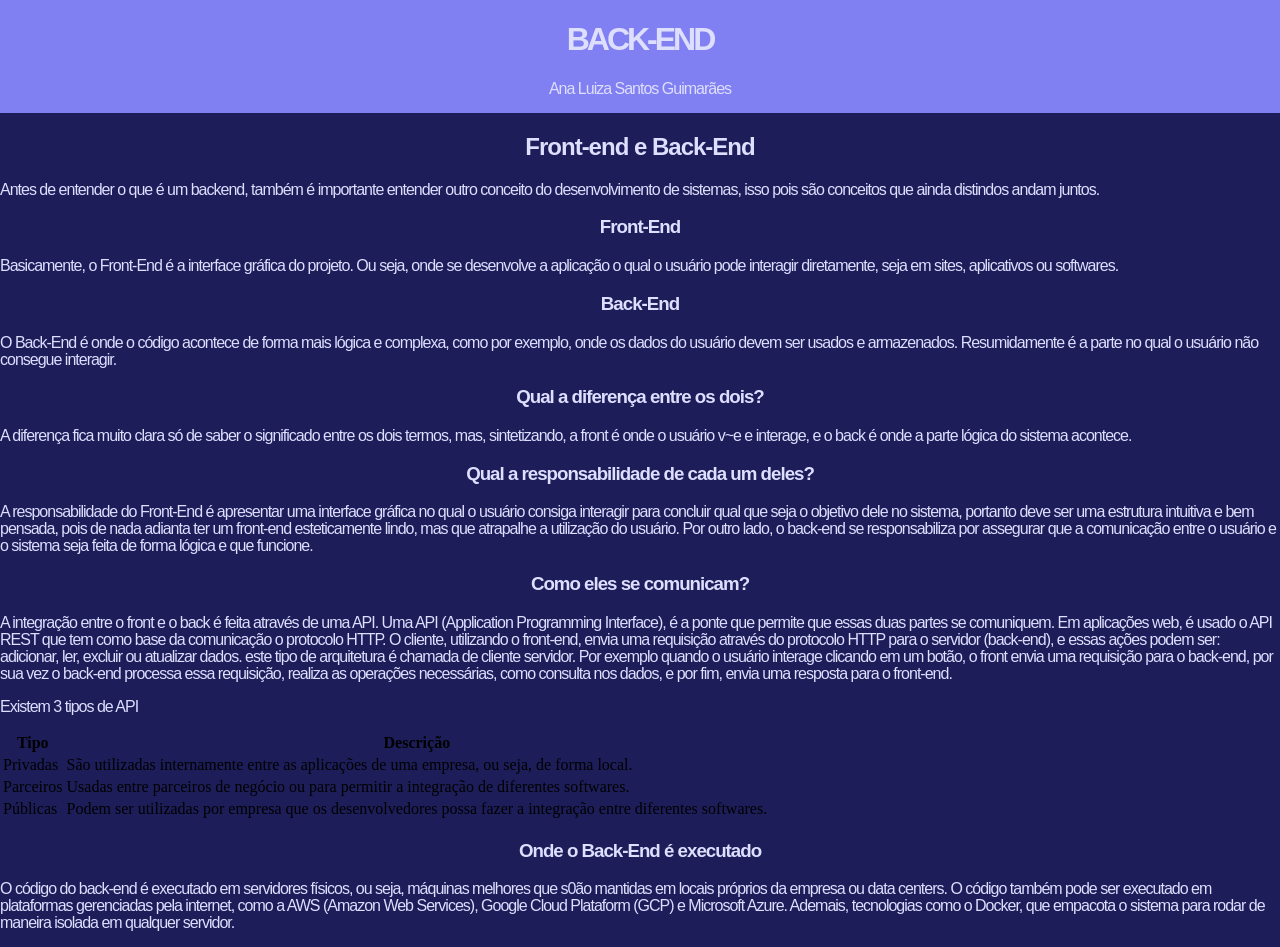
==== index.html @ e8435a9a "ativiadade começada" ====
<!DOCTYPE html>
<html lang="pt-br">
<head>
    <meta charset="UTF-8">
    <meta name="viewport" content="width=device-width, initial-scale=1.0">
    <title>Back-End</title>
    <link rel="stylesheet" href="./css/style.css">

</head>
<body>
    <header>
        <h1>BACK-END</h1>
        <P>Ana Luiza Santos Guimarães</P>
    </header>
    <main>
        <h2>Front-end e Back-End</h2>

        <p>Antes de entender o que é um backend, também é importante entender outro conceito do desenvolvimento de sistemas, isso pois são conceitos que ainda distindos andam juntos.</p>

        <h3>Front-End</h3>

        <p>Basicamente, o Front-End é a interface gráfica do projeto. Ou seja, onde se desenvolve a aplicação o qual o usuário pode interagir diretamente, seja em sites, aplicativos ou softwares.</p>
        <h3>Back-End</h3>

        
        <p>O Back-End é onde o código acontece de forma mais lógica e complexa, como por exemplo, onde os dados do usuário devem ser usados e armazenados. Resumidamente é a parte no qual o usuário não consegue interagir.</p>
        <h3>Qual a diferença entre os dois?</h3>

        <p>
            A diferença fica muito clara só de saber o significado entre os dois termos, mas, sintetizando, a front é onde o usuário v~e e interage, e o back é onde a parte lógica do sistema acontece.
        </p>

        <h3>Qual a responsabilidade de cada um deles?</h3>

        <p>
            A responsabilidade do Front-End é apresentar uma interface gráfica no qual o usuário consiga interagir para concluir qual que seja o objetivo dele no sistema, portanto deve ser uma estrutura intuitiva e bem pensada, pois de nada adianta ter um front-end esteticamente lindo, mas que atrapalhe a utilização do usuário.
            Por outro lado, o back-end se responsabiliza por assegurar que a comunicação entre o usuário e o sistema seja feita de forma lógica e que funcione.
        </p>

        <h3>Como eles se comunicam?</h3>
        <p>	A integração entre o front e o back é feita através de uma API. Uma API (Application Programming Interface), é a ponte que permite que essas duas partes se comuniquem.
        Em aplicações web, é usado o API REST que tem como base da comunicação o protocolo HTTP.
        O cliente, utilizando o front-end, envia uma requisição através do protocolo HTTP  para o servidor (back-end), e essas ações podem ser: adicionar, ler, excluir ou atualizar dados. este tipo de arquitetura é chamada de cliente servidor.
        Por exemplo quando o usuário interage clicando em um botão, o front envia uma requisição para o back-end, por sua vez o back-end processa essa requisição, realiza as operações necessárias, como consulta nos dados, e por fim, envia uma resposta para o front-end.
    </p>

    <p>Existem 3 tipos de API</p>
    <table> 
        <thead> 
            <tr>
            <th>Tipo</th> 
            <th>Descrição</th> 
            </tr>
        </thead> 
        <tbody> 
            <tr>
            <td>Privadas</td>
            <td>São utilizadas internamente entre as aplicações de uma empresa, ou seja, de forma local.</td>
            </tr>
            <tr>
                <td>Parceiros</td>
                <td>Usadas entre parceiros de negócio ou para permitir a integração de diferentes softwares.</td>
            </tr>
            <tr>
                <td>Públicas</td>
                <td>Podem ser utilizadas por empresa que os desenvolvedores possa fazer a integração entre diferentes softwares.</td>
            </tr>
        </tbody> 
        </table>

        <h3>Onde o Back-End é executado</h3>
        <p>O código do back-end é executado em servidores físicos, ou seja, máquinas melhores que s0ão mantidas em locais próprios da empresa ou data centers.
        O código também pode ser executado em plataformas gerenciadas pela internet, como a AWS (Amazon Web Services), Google Cloud Plataform (GCP) e Microsoft Azure.
        Ademais, tecnologias como o Docker, que empacota o sistema para rodar de maneira isolada em qualquer servidor.
        </p>
    </main>
    <footer>
    </footer>
</body>
</html>
---- css/style.css ----
body {
    background-color: #1D1D59;
    margin: 0;
    padding: 0;
    display: flex;
    flex-direction: column;
}

h1 {
    color: #DEDEFF;
    font-family:'Gill Sans', 'Gill Sans MT', Calibri, 'Trebuchet MS', sans-serif;
    letter-spacing: -3px;
}

h2 {
    color: #DEDEFF;
    font-family: 'Gill Sans', 'Gill Sans MT', Calibri, 'Trebuchet MS', sans-serif;
    letter-spacing: -1px;
    text-align: center;
}

h3 {
    color: #DEDEFF;
    font-family: 'Gill Sans', 'Gill Sans MT', Calibri, 'Trebuchet MS', sans-serif;
    letter-spacing: -1px;
    text-align: center;
}

p {
    color: #DEDEFF;
    font-family:'Trebuchet MS', 'Lucida Sans Unicode', 'Lucida Grande', 'Lucida Sans', Arial, sans-serif;
    letter-spacing: -1px;
    line-height: 17px;
}

header {
    background-color: #8080F2;
    text-align: center;
}
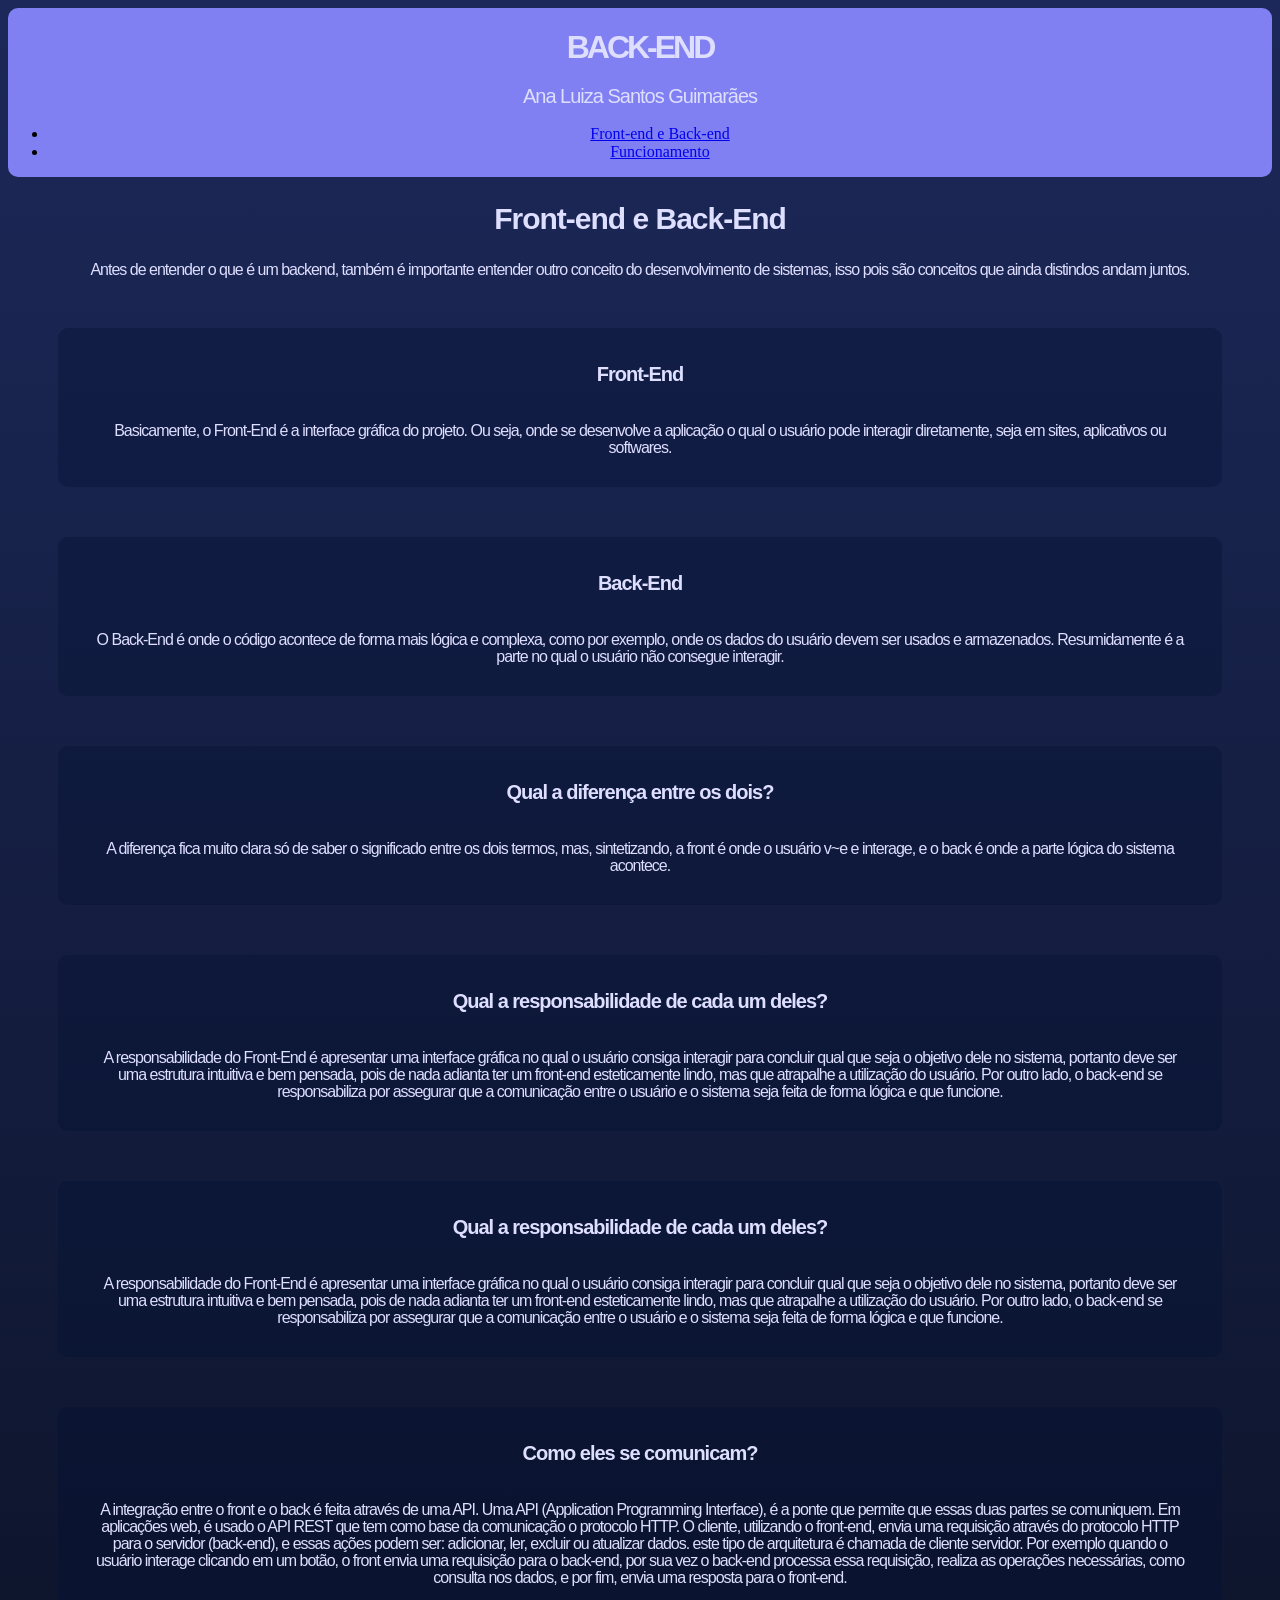
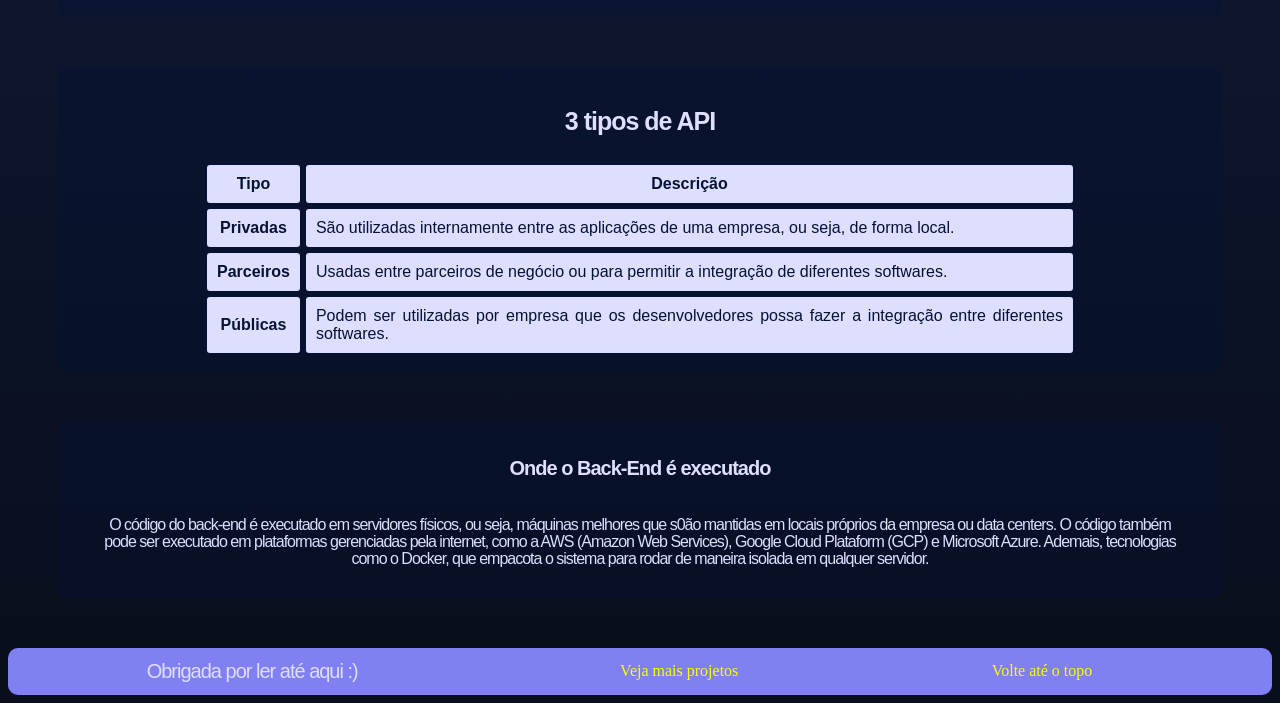
==== commit 96be90d4: "meio site" ====
--- a/index.html
+++ b/index.html
@@ -7,74 +7,113 @@
     <link rel="stylesheet" href="./css/style.css">
 
 </head>
-<body>
+<body id="topo">
     <header>
         <h1>BACK-END</h1>
         <P>Ana Luiza Santos Guimarães</P>
+        <nav>
+            <ul>
+                <li><a href="./index.html">Front-end e Back-end</a></li>
+                <li><a href="./funcionamento.html">Funcionamento</a></li>
+            </ul>
+        </nav>
     </header>
     <main>
         <h2>Front-end e Back-End</h2>
 
         <p>Antes de entender o que é um backend, também é importante entender outro conceito do desenvolvimento de sistemas, isso pois são conceitos que ainda distindos andam juntos.</p>
 
-        <h3>Front-End</h3>
+        <section class="card">
 
-        <p>Basicamente, o Front-End é a interface gráfica do projeto. Ou seja, onde se desenvolve a aplicação o qual o usuário pode interagir diretamente, seja em sites, aplicativos ou softwares.</p>
-        <h3>Back-End</h3>
+            <h3>Front-End</h3>
+    
+            <p>Basicamente, o Front-End é a interface gráfica do projeto. Ou seja, onde se desenvolve a aplicação o qual o usuário pode interagir diretamente, seja em sites, aplicativos ou softwares.</p>
 
+        </section>
+
+        <section class="card">
+            <h3>Back-End</h3>
+    
+            <p>O Back-End é onde o código acontece de forma mais lógica e complexa, como por exemplo, onde os dados do usuário devem ser usados e armazenados. Resumidamente é a parte no qual o usuário não consegue interagir.</p>
+        </section>
+
+        <section class="card">
+            <h3>Qual a diferença entre os dois?</h3>
+    
+            <p>
+                A diferença fica muito clara só de saber o significado entre os dois termos, mas, sintetizando, a front é onde o usuário v~e e interage, e o back é onde a parte lógica do sistema acontece.
+            </p>
+        </section>
+
+        <section class="card">
+            <h3>Qual a responsabilidade de cada um deles?</h3>
+    
+            <p>
+                A responsabilidade do Front-End é apresentar uma interface gráfica no qual o usuário consiga interagir para concluir qual que seja o objetivo dele no sistema, portanto deve ser uma estrutura intuitiva e bem pensada, pois de nada adianta ter um front-end esteticamente lindo, mas que atrapalhe a utilização do usuário.
+                Por outro lado, o back-end se responsabiliza por assegurar que a comunicação entre o usuário e o sistema seja feita de forma lógica e que funcione.
+            </p>
+        </section>
+
+        <section class="card">
+            <h3>Qual a responsabilidade de cada um deles?</h3>
+    
+            <p>
+                A responsabilidade do Front-End é apresentar uma interface gráfica no qual o usuário consiga interagir para concluir qual que seja o objetivo dele no sistema, portanto deve ser uma estrutura intuitiva e bem pensada, pois de nada adianta ter um front-end esteticamente lindo, mas que atrapalhe a utilização do usuário.
+                Por outro lado, o back-end se responsabiliza por assegurar que a comunicação entre o usuário e o sistema seja feita de forma lógica e que funcione.
+            </p>
+        </section>
+
+        <section class="card">
+            <h3>Como eles se comunicam?</h3>
+            <p>	A integração entre o front e o back é feita através de uma API. Uma API (Application Programming Interface), é a ponte que permite que essas duas partes se comuniquem.
+            Em aplicações web, é usado o API REST que tem como base da comunicação o protocolo HTTP.
+            O cliente, utilizando o front-end, envia uma requisição através do protocolo HTTP  para o servidor (back-end), e essas ações podem ser: adicionar, ler, excluir ou atualizar dados. este tipo de arquitetura é chamada de cliente servidor.
+            Por exemplo quando o usuário interage clicando em um botão, o front envia uma requisição para o back-end, por sua vez o back-end processa essa requisição, realiza as operações necessárias, como consulta nos dados, e por fim, envia uma resposta para o front-end.
+        </p>
+        </section>
         
-        <p>O Back-End é onde o código acontece de forma mais lógica e complexa, como por exemplo, onde os dados do usuário devem ser usados e armazenados. Resumidamente é a parte no qual o usuário não consegue interagir.</p>
-        <h3>Qual a diferença entre os dois?</h3>
+    <section class="card" >
+        <h3 id="pTabela">3 tipos de API</h3>
+        <table> 
+            <thead> 
+                <tr>
+                <th>Tipo</th> 
+                <th>Descrição</th> 
+                </tr>
+            </thead> 
+            <tbody> 
+                <tr>
+                <th class="tipoLista">Privadas</th>
+                <td>São utilizadas internamente entre as aplicações de uma empresa, ou seja, de forma local.</td>
+                </tr>
+                <tr>
+                    <th class="tipoLista">Parceiros</th>
+                    <td>Usadas entre parceiros de negócio ou para permitir a integração de diferentes softwares.</td>
+                </tr>
+                <tr>
+                    <th class="tipoLista">Públicas</th>
+                    <td>Podem ser utilizadas por empresa que os desenvolvedores possa fazer a integração entre diferentes softwares.</td>
+                </tr>
+            </tbody> 
+            </table>
 
-        <p>
-            A diferença fica muito clara só de saber o significado entre os dois termos, mas, sintetizando, a front é onde o usuário v~e e interage, e o back é onde a parte lógica do sistema acontece.
-        </p>
+    </section>
 
-        <h3>Qual a responsabilidade de cada um deles?</h3>
-
-        <p>
-            A responsabilidade do Front-End é apresentar uma interface gráfica no qual o usuário consiga interagir para concluir qual que seja o objetivo dele no sistema, portanto deve ser uma estrutura intuitiva e bem pensada, pois de nada adianta ter um front-end esteticamente lindo, mas que atrapalhe a utilização do usuário.
-            Por outro lado, o back-end se responsabiliza por assegurar que a comunicação entre o usuário e o sistema seja feita de forma lógica e que funcione.
-        </p>
-
-        <h3>Como eles se comunicam?</h3>
-        <p>	A integração entre o front e o back é feita através de uma API. Uma API (Application Programming Interface), é a ponte que permite que essas duas partes se comuniquem.
-        Em aplicações web, é usado o API REST que tem como base da comunicação o protocolo HTTP.
-        O cliente, utilizando o front-end, envia uma requisição através do protocolo HTTP  para o servidor (back-end), e essas ações podem ser: adicionar, ler, excluir ou atualizar dados. este tipo de arquitetura é chamada de cliente servidor.
-        Por exemplo quando o usuário interage clicando em um botão, o front envia uma requisição para o back-end, por sua vez o back-end processa essa requisição, realiza as operações necessárias, como consulta nos dados, e por fim, envia uma resposta para o front-end.
-    </p>
-
-    <p>Existem 3 tipos de API</p>
-    <table> 
-        <thead> 
-            <tr>
-            <th>Tipo</th> 
-            <th>Descrição</th> 
-            </tr>
-        </thead> 
-        <tbody> 
-            <tr>
-            <td>Privadas</td>
-            <td>São utilizadas internamente entre as aplicações de uma empresa, ou seja, de forma local.</td>
-            </tr>
-            <tr>
-                <td>Parceiros</td>
-                <td>Usadas entre parceiros de negócio ou para permitir a integração de diferentes softwares.</td>
-            </tr>
-            <tr>
-                <td>Públicas</td>
-                <td>Podem ser utilizadas por empresa que os desenvolvedores possa fazer a integração entre diferentes softwares.</td>
-            </tr>
-        </tbody> 
-        </table>
+    <section class="card">
 
         <h3>Onde o Back-End é executado</h3>
         <p>O código do back-end é executado em servidores físicos, ou seja, máquinas melhores que s0ão mantidas em locais próprios da empresa ou data centers.
         O código também pode ser executado em plataformas gerenciadas pela internet, como a AWS (Amazon Web Services), Google Cloud Plataform (GCP) e Microsoft Azure.
         Ademais, tecnologias como o Docker, que empacota o sistema para rodar de maneira isolada em qualquer servidor.
         </p>
+
+    </section>
+
     </main>
     <footer>
+        <p>Obrigada por ler até aqui :)</p>
+        <a href="https://github.com/analuhss">Veja mais projetos</a>
+        <a href="#topo">Volte até o topo</a>
     </footer>
 </body>
 </html>
--- a/css/style.css
+++ b/css/style.css
@@ -1,6 +1,5 @@
 body {
-    background-color: #1D1D59;
-    margin: 0;
+    background: linear-gradient(180deg, #1C2859, rgb(8, 14, 27));
     padding: 0;
     display: flex;
     flex-direction: column;
@@ -17,6 +16,7 @@
     font-family: 'Gill Sans', 'Gill Sans MT', Calibri, 'Trebuchet MS', sans-serif;
     letter-spacing: -1px;
     text-align: center;
+    font-size: 30px;
 }
 
 h3 {
@@ -24,6 +24,7 @@
     font-family: 'Gill Sans', 'Gill Sans MT', Calibri, 'Trebuchet MS', sans-serif;
     letter-spacing: -1px;
     text-align: center;
+    font-size: 20px;
 }
 
 p {
@@ -31,9 +32,132 @@
     font-family:'Trebuchet MS', 'Lucida Sans Unicode', 'Lucida Grande', 'Lucida Sans', Arial, sans-serif;
     letter-spacing: -1px;
     line-height: 17px;
+    margin-left: 20px;
+    margin-right: 20px;
+    text-align: center;
 }
 
 header {
     background-color: #8080F2;
     text-align: center;
-}+    width: 100%;
+    top: 0;
+    border-radius: 10px;
+}
+
+table {
+    color: #051233;
+    font-family: 'Trebuchet MS', 'Lucida Sans Unicode', 'Lucida Grande', 'Lucida Sans', Arial, sans-serif;
+}
+
+td {
+    background-color: #DEDEFF;
+    border: solid #051233 2px;
+    border-radius: 5px;
+    padding: 10px;
+    text-align: justify;
+}
+
+th {
+    background-color: #DEDEFF;
+    border: solid #051233 2px;
+    border-radius: 5px;
+    padding: 10px;
+    text-align: center;
+}
+
+.tipoLista {
+    text-align: center;
+}
+
+header p {
+    text-align: center;
+    font-size: 20px;
+}
+
+.card {
+    background-color: #05123360;
+    padding: 15px;
+    margin: 50PX;
+    border-radius: 10px;
+    transition: transform 0.2 ease;
+    display: flex;
+    flex-direction: column;
+}
+
+.card:hover{
+    transform: scale(1.02);
+    font-width: 1px;
+    border: solid #f3f56149;
+}
+.card:hover h3{
+    color: #f3f561;
+}
+
+#pTabela {
+    font-size: 25px;
+}
+
+.card table {
+    margin-left: 130px;
+    margin-right: 130px;
+}
+
+footer {
+    padding-right: 50px;
+    background-color: #8080F2;
+    display: flex;
+    flex-direction: row;
+    justify-content: space-around;
+    align-items: center;
+    border-radius: 10px;
+    transition: transform 0.2 ease;
+}
+
+footer:hover{
+    transform: scale(1.01) ;
+}
+
+footer p {
+    font-size: 20px;
+    margin: 15px;
+}
+
+footer a {
+    flex-direction: row;
+    color: #fbff00;
+    width: 900;
+    text-decoration: none;
+    line-height: 10px;
+    margin-right: 6px;
+}
+
+a:hover {
+    color:  rgb(8, 14, 27);
+}
+
+html {
+    scroll-behavior: smooth;
+}
+
+.card2 {
+    background-color: #dedeff0e;
+    border-radius: 10px;
+}
+
+.card2 h4 {
+    color:#8080F2;
+    font-family: 'Trebuchet MS', 'Lucida Sans Unicode', 'Lucida Grande', 'Lucida Sans', Arial, sans-serif;
+    text-align: center;
+    font-size: 18px;
+}
+
+span {
+    background-color: #f3f561;
+    color: #051233;
+    padding: 5px;
+    border-radius: 5px;
+    line-height: 30px;
+    margin:2px
+}
+
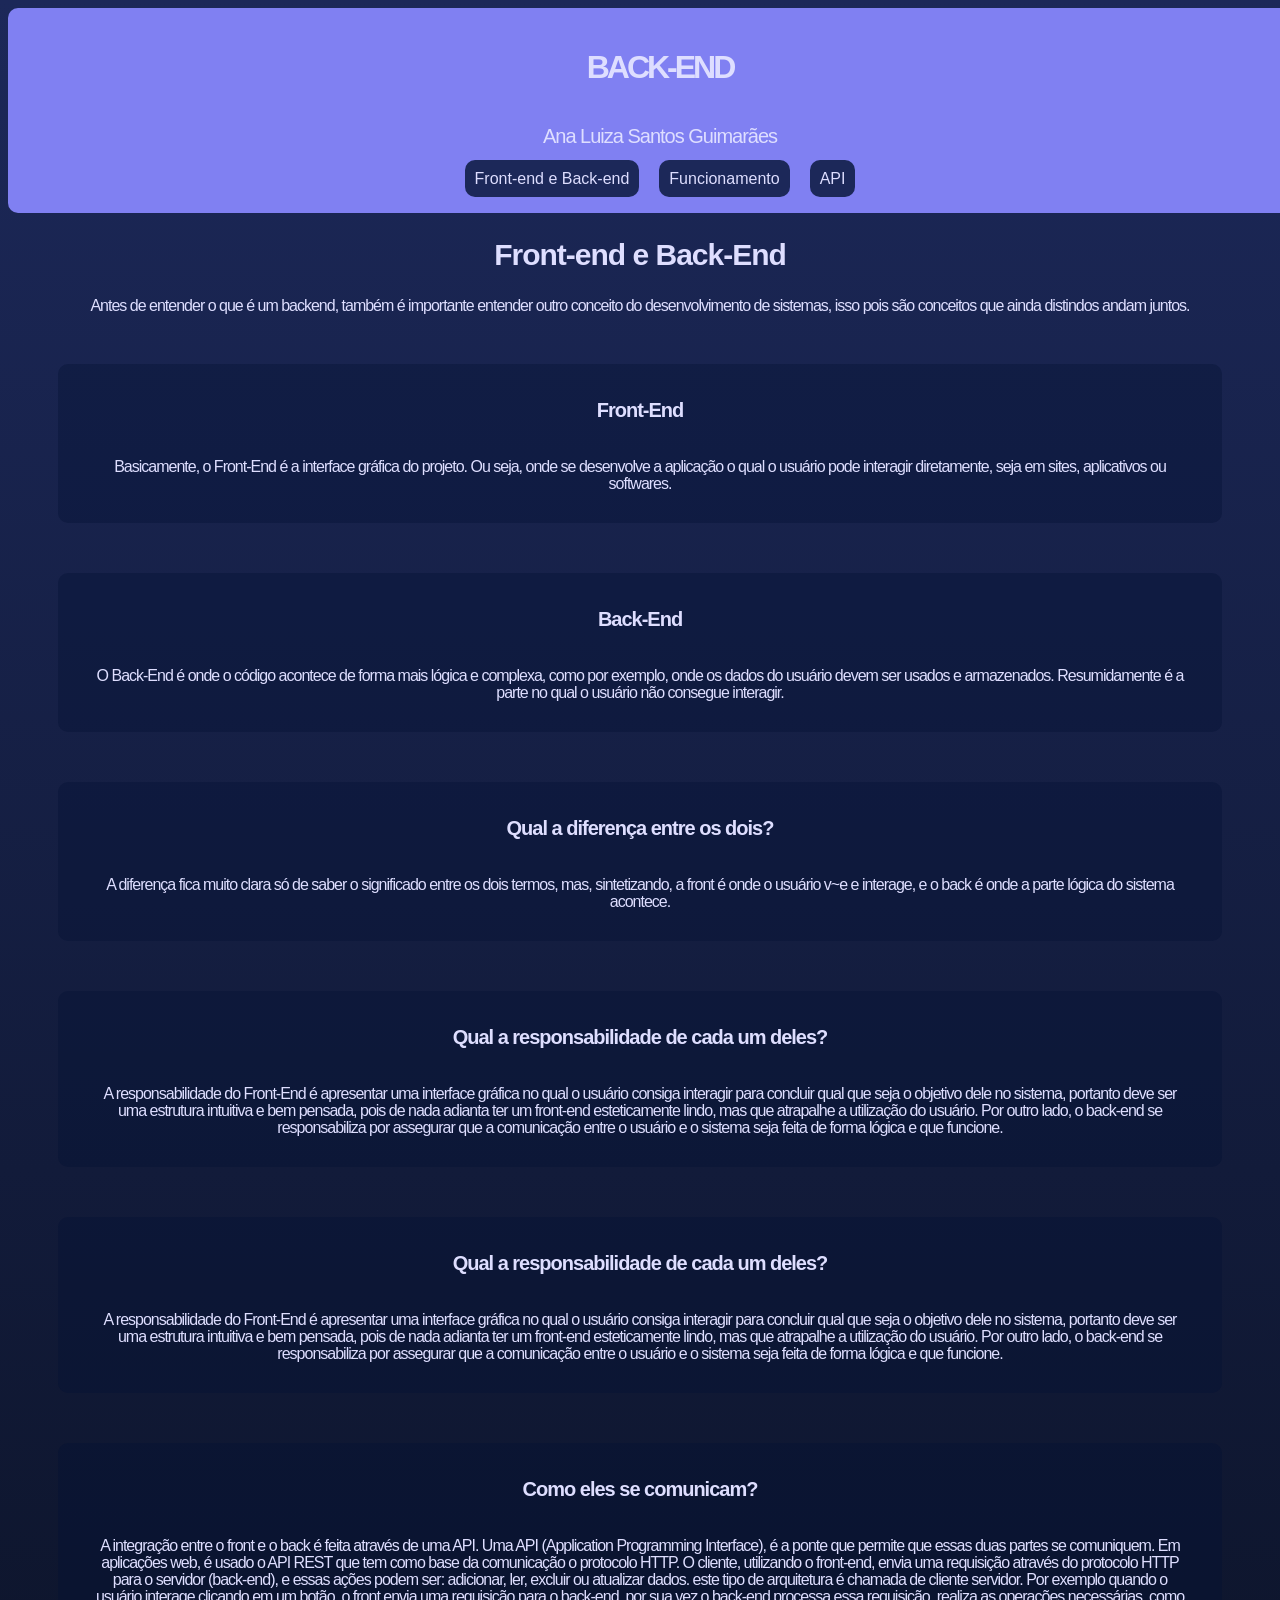
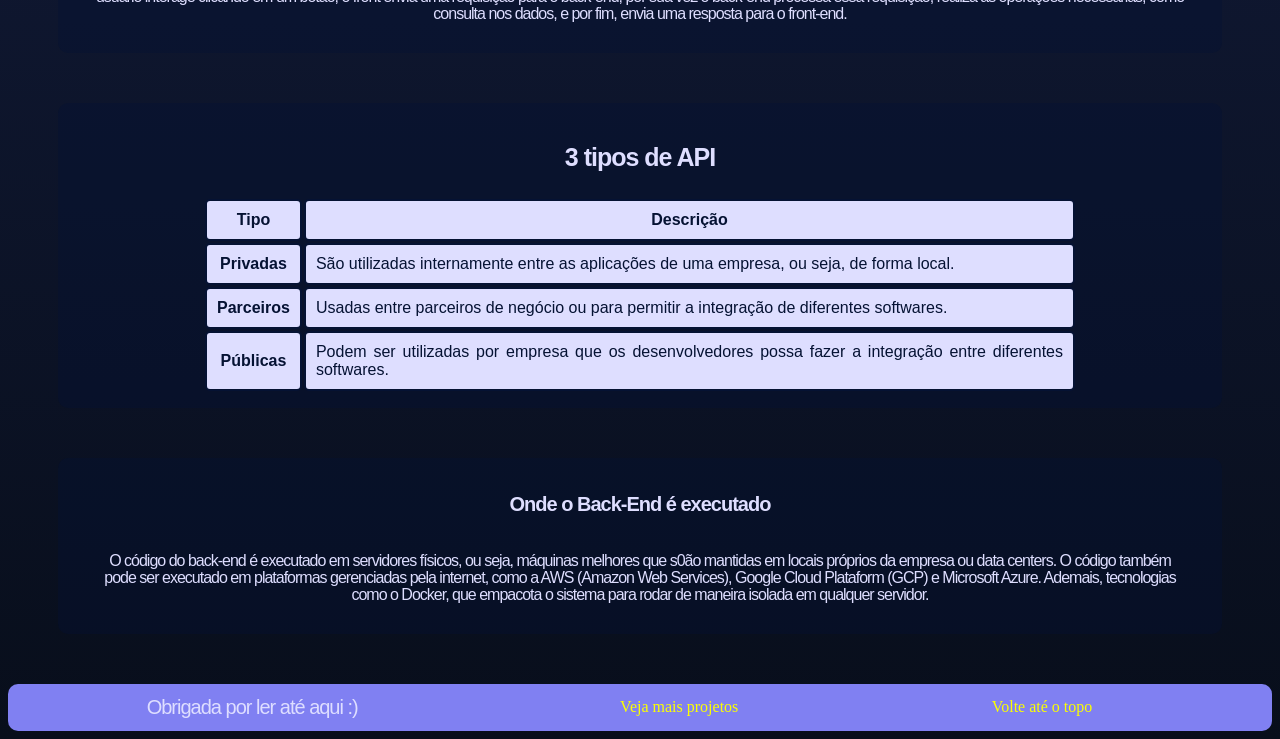
==== commit 7c0892c6: "atividade quase finalizada" ====
--- a/index.html
+++ b/index.html
@@ -15,6 +15,8 @@
             <ul>
                 <li><a href="./index.html">Front-end e Back-end</a></li>
                 <li><a href="./funcionamento.html">Funcionamento</a></li>
+                 <li><a href="./api.html">API</a></li>
+                 
             </ul>
         </nav>
     </header>
--- a/css/style.css
+++ b/css/style.css
@@ -5,10 +5,15 @@
     flex-direction: column;
 }
 
+html {
+    scroll-behavior: smooth;
+}
+
 h1 {
     color: #DEDEFF;
     font-family:'Gill Sans', 'Gill Sans MT', Calibri, 'Trebuchet MS', sans-serif;
     letter-spacing: -3px;
+    text-align: center;
 }
 
 h2 {
@@ -43,6 +48,9 @@
     width: 100%;
     top: 0;
     border-radius: 10px;
+    display: flex;
+    flex-direction: column;
+    padding: 20px;
 }
 
 table {
@@ -87,7 +95,6 @@
 
 .card:hover{
     transform: scale(1.02);
-    font-width: 1px;
     border: solid #f3f56149;
 }
 .card:hover h3{
@@ -136,13 +143,10 @@
     color:  rgb(8, 14, 27);
 }
 
-html {
-    scroll-behavior: smooth;
-}
-
 .card2 {
     background-color: #dedeff0e;
     border-radius: 10px;
+    padding: 10px;
 }
 
 .card2 h4 {
@@ -161,3 +165,79 @@
     margin:2px
 }
 
+header a {
+    font-family: 'Trebuchet MS', 'Lucida Sans Unicode', 'Lucida Grande', 'Lucida Sans', Arial, sans-serif;
+    text-decoration: none;
+    background-color: #1C2859;
+    padding: 10px;
+    border-radius: 10px;
+    margin: 10px;
+    justify-content: center;
+    color: #DEDEFF;
+}
+
+header a:hover {
+    color: #f3f561;
+}
+
+header ul {
+    list-style: none;
+    margin: 5px;
+    padding: 0;
+    display: flex;
+    flex-direction: row;
+    justify-content: center;
+}
+
+header li:hover {
+    scale: 1.05;
+}
+
+header li:hover {
+    transition: transform 0.2 ease;
+}
+
+.lista {
+    display: flex;
+    background-color: #dedeff31;
+    text-align: center;
+    padding: 10px;
+    flex-direction: column;
+    color: #DEDEFF;
+    border-radius: 10px;
+}
+
+ol {
+    font-family: 'Trebuchet MS', 'Lucida Sans Unicode', 'Lucida Grande', 'Lucida Sans', Arial, sans-serif;
+    color: #DEDEFF;
+    background-color: #dedeff31;
+    padding: 30px;
+    border-radius: 10px;
+}
+
+li::marker{
+    color: #f3f561;
+    width: 900px;
+}
+
+body ul {
+    font-family: 'Trebuchet MS', 'Lucida Sans Unicode', 'Lucida Grande', 'Lucida Sans', Arial, sans-serif;
+    color: #DEDEFF;
+}
+
+.strong {
+    font-weight: 900;
+}
+
+.card a {
+    color: #DEDEFF;
+    text-decoration: none;
+    font-family: 'Trebuchet MS', 'Lucida Sans Unicode', 'Lucida Grande', 'Lucida Sans', Arial, sans-serif;
+    font-size: 15px;
+    text-align: center;
+
+}
+
+.card a:hover {
+    color: #f3f561;
+}
